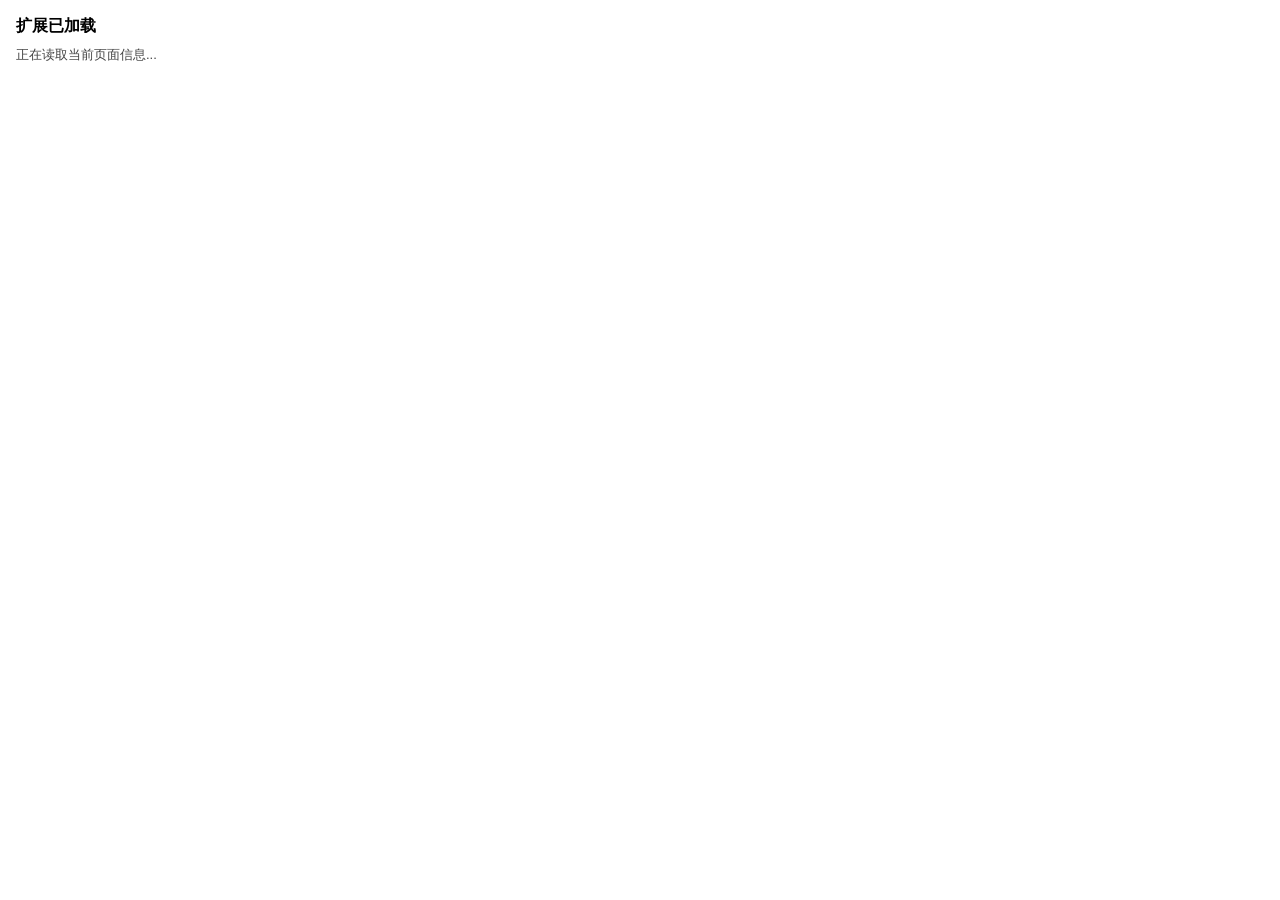
==== chrome-extension/popup.html @ 10727f34 "26.6.4A" ====
<!doctype html>
<html lang="zh-CN">
  <head>
    <meta charset="utf-8">
    <meta name="viewport" content="width=device-width, initial-scale=1">
    <title>My Extension</title>
    <style>
      body {
        width: 240px;
        margin: 0;
        padding: 16px;
        font-family: Arial, "Microsoft YaHei", sans-serif;
      }

      h1 {
        margin: 0 0 8px;
        font-size: 16px;
      }

      p {
        margin: 0;
        color: #444;
        font-size: 13px;
        line-height: 1.5;
      }
    </style>
  </head>
  <body>
    <h1>扩展已加载</h1>
    <p id="message">这是一个最小 Chrome 扩展示例。</p>
    <script src="popup.js"></script>
  </body>
</html>
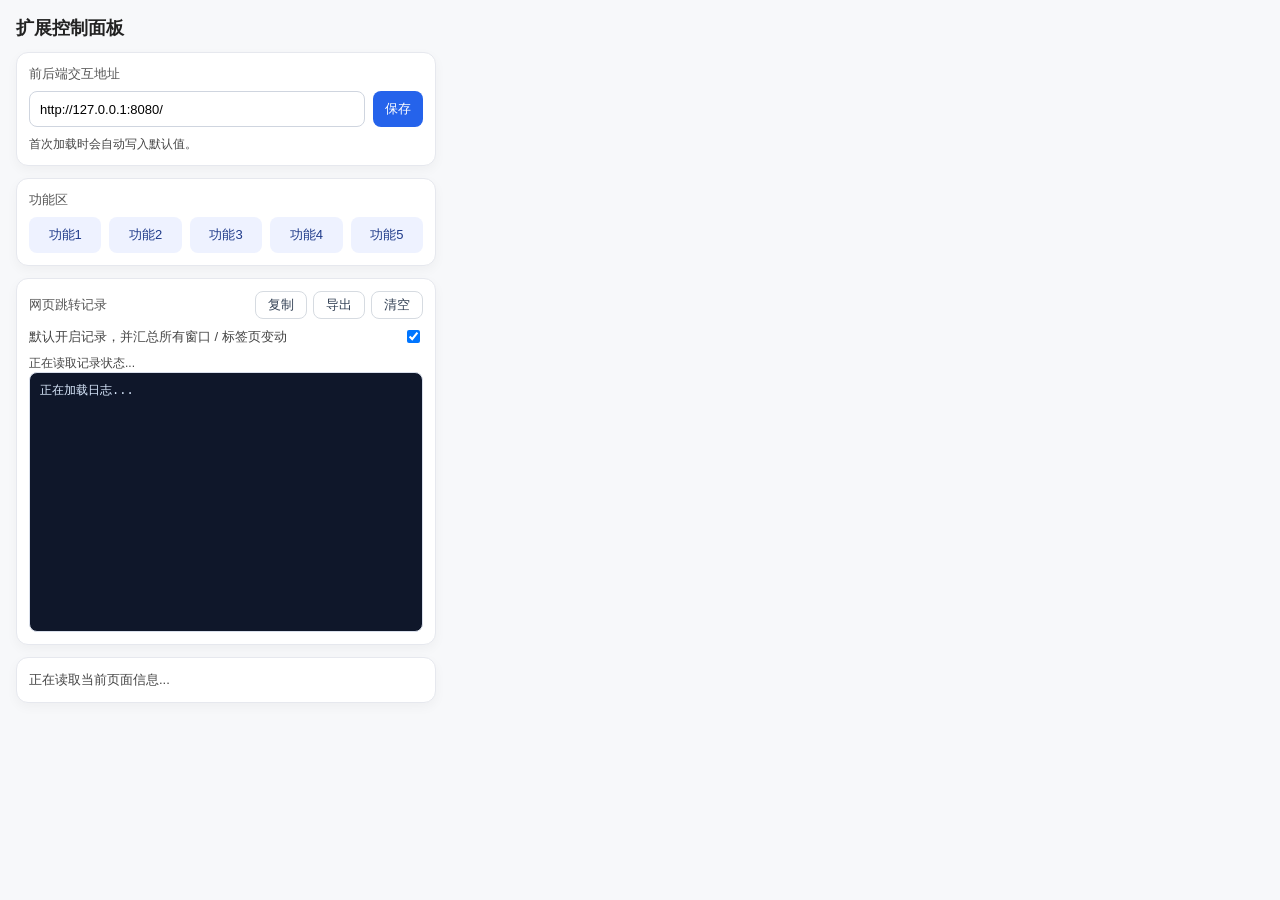
==== commit d8a50a8d: "26.6.16A" ====
--- a/chrome-extension/popup.html
+++ b/chrome-extension/popup.html
@@ -6,28 +6,204 @@
     <title>My Extension</title>
     <style>
       body {
-        width: 240px;
+        width: 420px;
         margin: 0;
         padding: 16px;
         font-family: Arial, "Microsoft YaHei", sans-serif;
+        background: #f7f8fa;
+        color: #222;
       }
 
       h1 {
-        margin: 0 0 8px;
-        font-size: 16px;
-      }
-
-      p {
+        margin: 0 0 12px;
+        font-size: 18px;
+      }
+
+      .panel {
+        background: #fff;
+        border: 1px solid #e6e8ee;
+        border-radius: 12px;
+        padding: 12px;
+        box-shadow: 0 4px 12px rgba(0, 0, 0, 0.04);
+      }
+
+      .panel + .panel {
+        margin-top: 12px;
+      }
+
+      .label {
+        display: block;
+        margin-bottom: 8px;
+        font-size: 13px;
+        color: #555;
+      }
+
+      .row {
+        display: flex;
+        gap: 8px;
+        align-items: center;
+      }
+
+      input[type="text"] {
+        flex: 1;
+        min-width: 0;
+        height: 36px;
+        padding: 0 10px;
+        border: 1px solid #cfd5df;
+        border-radius: 8px;
+        font-size: 13px;
+        box-sizing: border-box;
+      }
+
+      button {
+        height: 36px;
+        border-radius: 8px;
+        padding: 0 12px;
+        font-size: 13px;
+        cursor: pointer;
+      }
+
+      .save-button {
+        border: 0;
+        background: #2563eb;
+        color: #fff;
+        white-space: nowrap;
+      }
+
+      .save-button:disabled {
+        opacity: 0.7;
+        cursor: default;
+      }
+
+      .status {
+        min-height: 18px;
+        margin-top: 8px;
+        color: #444;
+        font-size: 12px;
+        line-height: 1.5;
+      }
+
+      .button-grid {
+        display: grid;
+        grid-template-columns: repeat(5, 1fr);
+        gap: 8px;
+      }
+
+      .feature-button {
+        border: 0;
+        background: #eef2ff;
+        color: #1e3a8a;
+        padding: 0;
+      }
+
+      .feature-button:hover {
+        background: #dbeafe;
+      }
+
+      .message {
         margin: 0;
         color: #444;
         font-size: 13px;
         line-height: 1.5;
+      }
+
+      .logs-header {
+        display: flex;
+        align-items: center;
+        justify-content: space-between;
+        gap: 8px;
+        margin-bottom: 8px;
+      }
+
+      .logs-actions {
+        display: flex;
+        gap: 6px;
+        flex-wrap: wrap;
+      }
+
+      .small-button {
+        height: 28px;
+        border: 1px solid #d6dbe1;
+        background: #fff;
+        color: #334155;
+      }
+
+      .toggle-row {
+        display: flex;
+        align-items: center;
+        justify-content: space-between;
+        gap: 8px;
+        margin-bottom: 8px;
+      }
+
+      .toggle-label {
+        flex: 1;
+        font-size: 13px;
+        color: #444;
+      }
+
+      .logs-box {
+        height: 260px;
+        margin: 0;
+        padding: 10px;
+        overflow: auto;
+        border: 1px solid #d9dfeb;
+        border-radius: 8px;
+        background: #0f172a;
+        color: #dbeafe;
+        font-family: Consolas, "Courier New", monospace;
+        font-size: 12px;
+        line-height: 1.45;
+        white-space: pre-wrap;
+        word-break: break-all;
+        box-sizing: border-box;
       }
     </style>
   </head>
   <body>
-    <h1>扩展已加载</h1>
-    <p id="message">这是一个最小 Chrome 扩展示例。</p>
+    <h1>扩展控制面板</h1>
+
+    <section class="panel">
+      <label class="label" for="backend-base-url">前后端交互地址</label>
+      <div class="row">
+        <input id="backend-base-url" type="text" value="http://127.0.0.1:8080/" spellcheck="false">
+        <button class="save-button" id="save-backend-url" type="button">保存</button>
+      </div>
+      <div class="status" id="save-status">首次加载时会自动写入默认值。</div>
+    </section>
+
+    <section class="panel">
+      <div class="label">功能区</div>
+      <div class="button-grid">
+        <button class="feature-button" data-feature="1" type="button">功能1</button>
+        <button class="feature-button" data-feature="2" type="button">功能2</button>
+        <button class="feature-button" data-feature="3" type="button">功能3</button>
+        <button class="feature-button" data-feature="4" type="button">功能4</button>
+        <button class="feature-button" data-feature="5" type="button">功能5</button>
+      </div>
+    </section>
+
+    <section class="panel">
+      <div class="logs-header">
+        <div class="label" style="margin: 0;">网页跳转记录</div>
+        <div class="logs-actions">
+          <button class="small-button" id="url-logger-copy" type="button">复制</button>
+          <button class="small-button" id="url-logger-export" type="button">导出</button>
+          <button class="small-button" id="url-logger-clear" type="button">清空</button>
+        </div>
+      </div>
+      <div class="toggle-row">
+        <label class="toggle-label" for="url-logger-enabled">默认开启记录，并汇总所有窗口 / 标签页变动</label>
+        <input id="url-logger-enabled" type="checkbox" checked>
+      </div>
+      <div class="status" id="url-logger-status">正在读取记录状态...</div>
+      <pre class="logs-box" id="url-logger-logs">正在加载日志...</pre>
+    </section>
+
+    <section class="panel">
+      <p class="message" id="message">正在读取当前页面信息...</p>
+    </section>
+
     <script src="popup.js"></script>
   </body>
 </html>
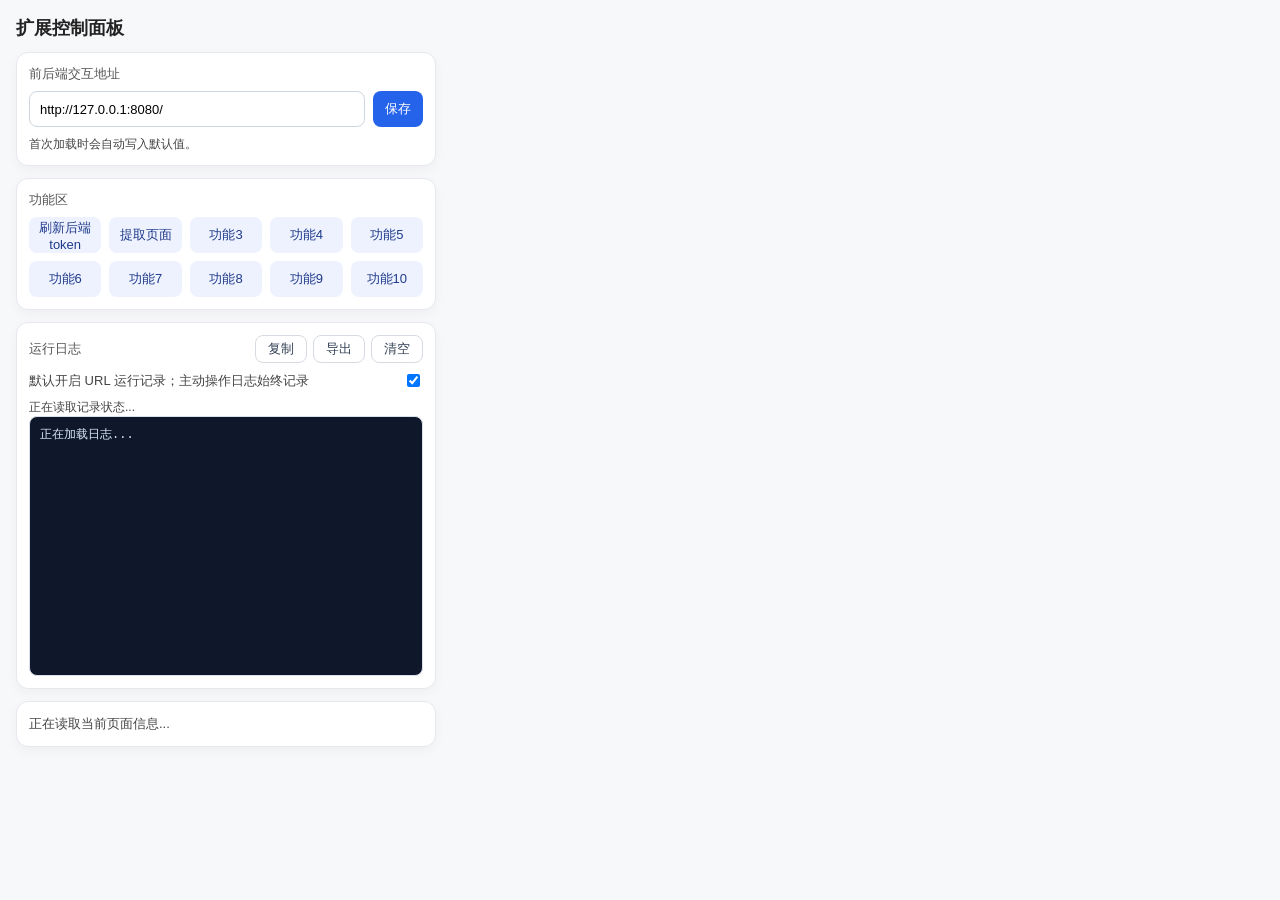
==== commit 6d1344b1: "26.6.19D" ====
--- a/chrome-extension/popup.html
+++ b/chrome-extension/popup.html
@@ -175,17 +175,22 @@
     <section class="panel">
       <div class="label">功能区</div>
       <div class="button-grid">
-        <button class="feature-button" data-feature="1" type="button">功能1</button>
-        <button class="feature-button" data-feature="2" type="button">功能2</button>
+        <button class="feature-button" data-feature="1" type="button">刷新后端token</button>
+        <button class="feature-button" data-feature="2" type="button">提取页面</button>
         <button class="feature-button" data-feature="3" type="button">功能3</button>
         <button class="feature-button" data-feature="4" type="button">功能4</button>
         <button class="feature-button" data-feature="5" type="button">功能5</button>
+        <button class="feature-button" data-feature="6" type="button">功能6</button>
+        <button class="feature-button" data-feature="7" type="button">功能7</button>
+        <button class="feature-button" data-feature="8" type="button">功能8</button>
+        <button class="feature-button" data-feature="9" type="button">功能9</button>
+        <button class="feature-button" data-feature="10" type="button">功能10</button>
       </div>
     </section>
 
     <section class="panel">
       <div class="logs-header">
-        <div class="label" style="margin: 0;">网页跳转记录</div>
+        <div class="label" style="margin: 0;">运行日志</div>
         <div class="logs-actions">
           <button class="small-button" id="url-logger-copy" type="button">复制</button>
           <button class="small-button" id="url-logger-export" type="button">导出</button>
@@ -193,7 +198,7 @@
         </div>
       </div>
       <div class="toggle-row">
-        <label class="toggle-label" for="url-logger-enabled">默认开启记录，并汇总所有窗口 / 标签页变动</label>
+        <label class="toggle-label" for="url-logger-enabled">默认开启 URL 运行记录；主动操作日志始终记录</label>
         <input id="url-logger-enabled" type="checkbox" checked>
       </div>
       <div class="status" id="url-logger-status">正在读取记录状态...</div>
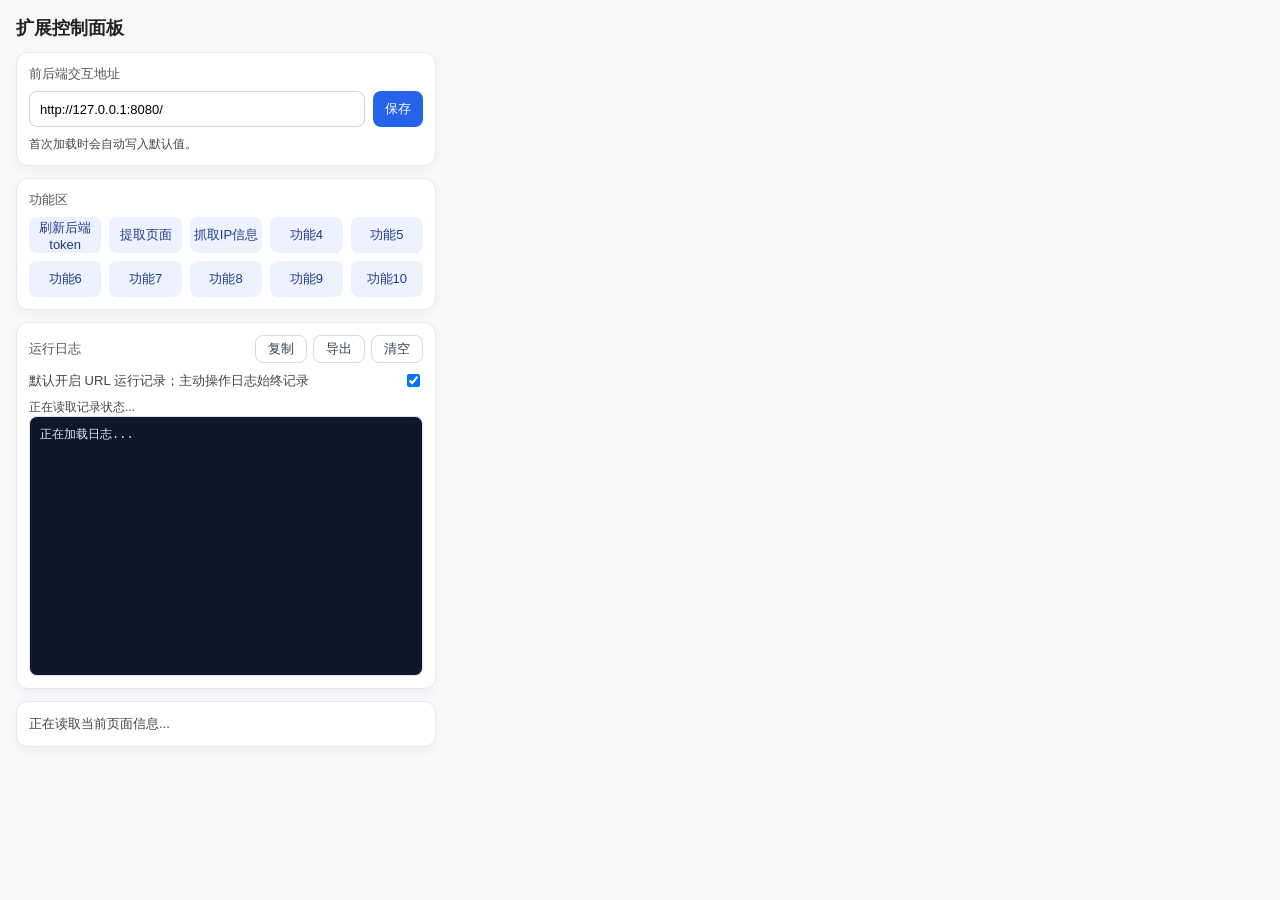
==== commit 1c152e66: "26.6.19E" ====
--- a/chrome-extension/popup.html
+++ b/chrome-extension/popup.html
@@ -177,7 +177,7 @@
       <div class="button-grid">
         <button class="feature-button" data-feature="1" type="button">刷新后端token</button>
         <button class="feature-button" data-feature="2" type="button">提取页面</button>
-        <button class="feature-button" data-feature="3" type="button">功能3</button>
+        <button class="feature-button" data-feature="3" type="button">抓取IP信息</button>
         <button class="feature-button" data-feature="4" type="button">功能4</button>
         <button class="feature-button" data-feature="5" type="button">功能5</button>
         <button class="feature-button" data-feature="6" type="button">功能6</button>
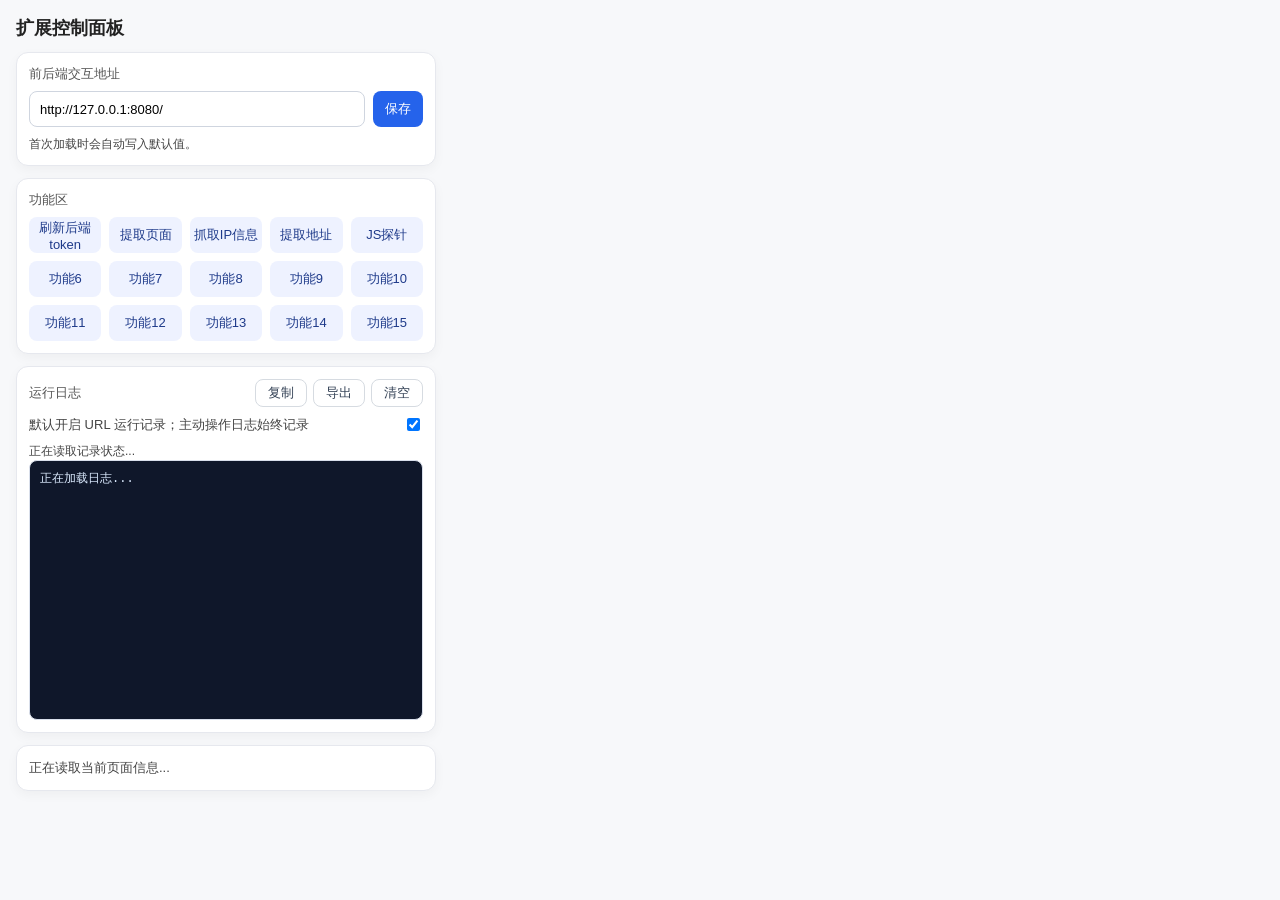
==== commit ba116db5: "26.6.20E" ====
--- a/chrome-extension/popup.html
+++ b/chrome-extension/popup.html
@@ -178,13 +178,18 @@
         <button class="feature-button" data-feature="1" type="button">刷新后端token</button>
         <button class="feature-button" data-feature="2" type="button">提取页面</button>
         <button class="feature-button" data-feature="3" type="button">抓取IP信息</button>
-        <button class="feature-button" data-feature="4" type="button">功能4</button>
-        <button class="feature-button" data-feature="5" type="button">功能5</button>
+        <button class="feature-button" data-feature="4" type="button">提取地址</button>
+        <button class="feature-button" data-feature="5" type="button">JS探针</button>
         <button class="feature-button" data-feature="6" type="button">功能6</button>
         <button class="feature-button" data-feature="7" type="button">功能7</button>
         <button class="feature-button" data-feature="8" type="button">功能8</button>
         <button class="feature-button" data-feature="9" type="button">功能9</button>
         <button class="feature-button" data-feature="10" type="button">功能10</button>
+        <button class="feature-button" data-feature="11" type="button">功能11</button>
+        <button class="feature-button" data-feature="12" type="button">功能12</button>
+        <button class="feature-button" data-feature="13" type="button">功能13</button>
+        <button class="feature-button" data-feature="14" type="button">功能14</button>
+        <button class="feature-button" data-feature="15" type="button">功能15</button>
       </div>
     </section>
 
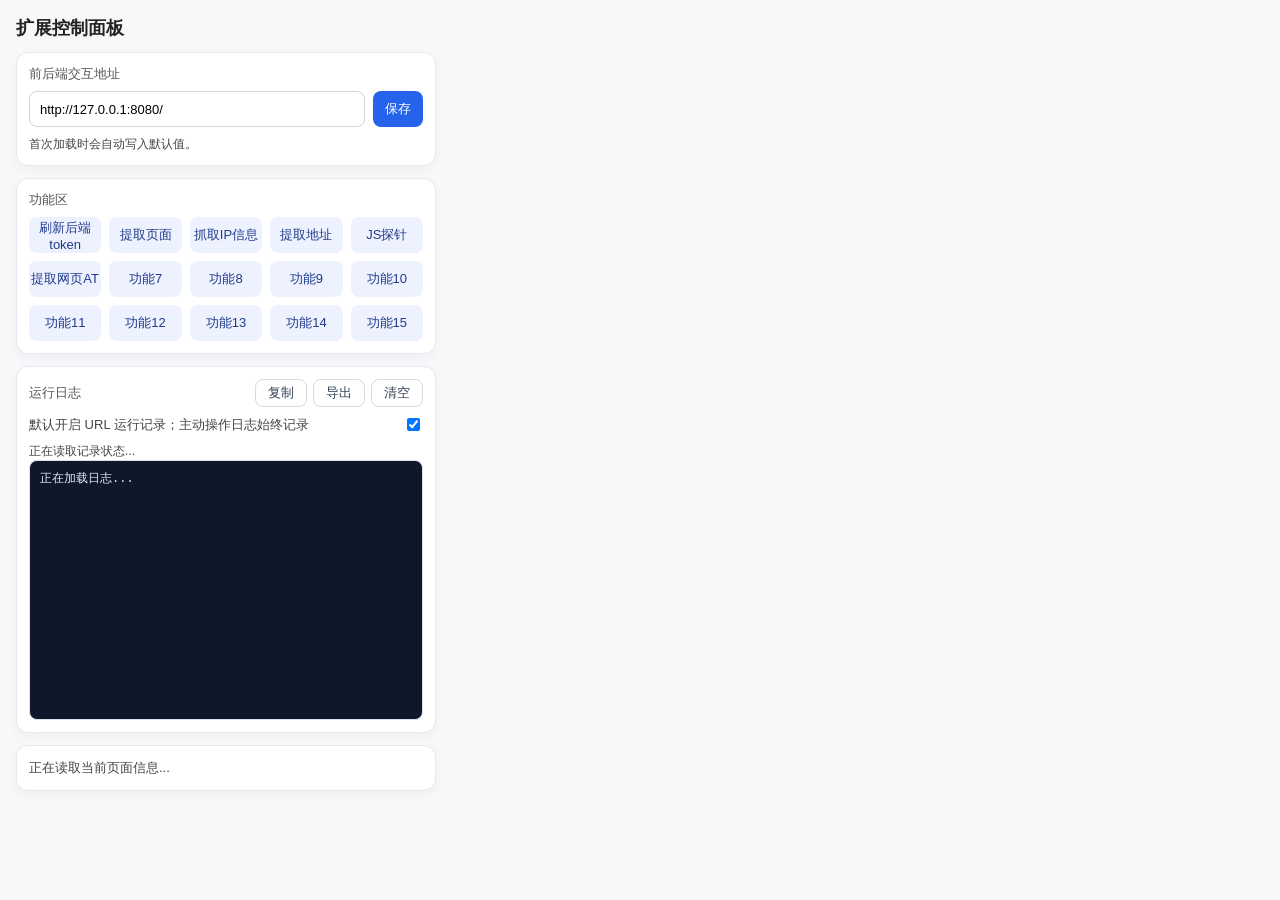
==== commit b5dc74b2: "26.6.23A" ====
--- a/chrome-extension/popup.html
+++ b/chrome-extension/popup.html
@@ -180,7 +180,7 @@
         <button class="feature-button" data-feature="3" type="button">抓取IP信息</button>
         <button class="feature-button" data-feature="4" type="button">提取地址</button>
         <button class="feature-button" data-feature="5" type="button">JS探针</button>
-        <button class="feature-button" data-feature="6" type="button">功能6</button>
+        <button class="feature-button" data-feature="6" type="button">提取网页AT</button>
         <button class="feature-button" data-feature="7" type="button">功能7</button>
         <button class="feature-button" data-feature="8" type="button">功能8</button>
         <button class="feature-button" data-feature="9" type="button">功能9</button>
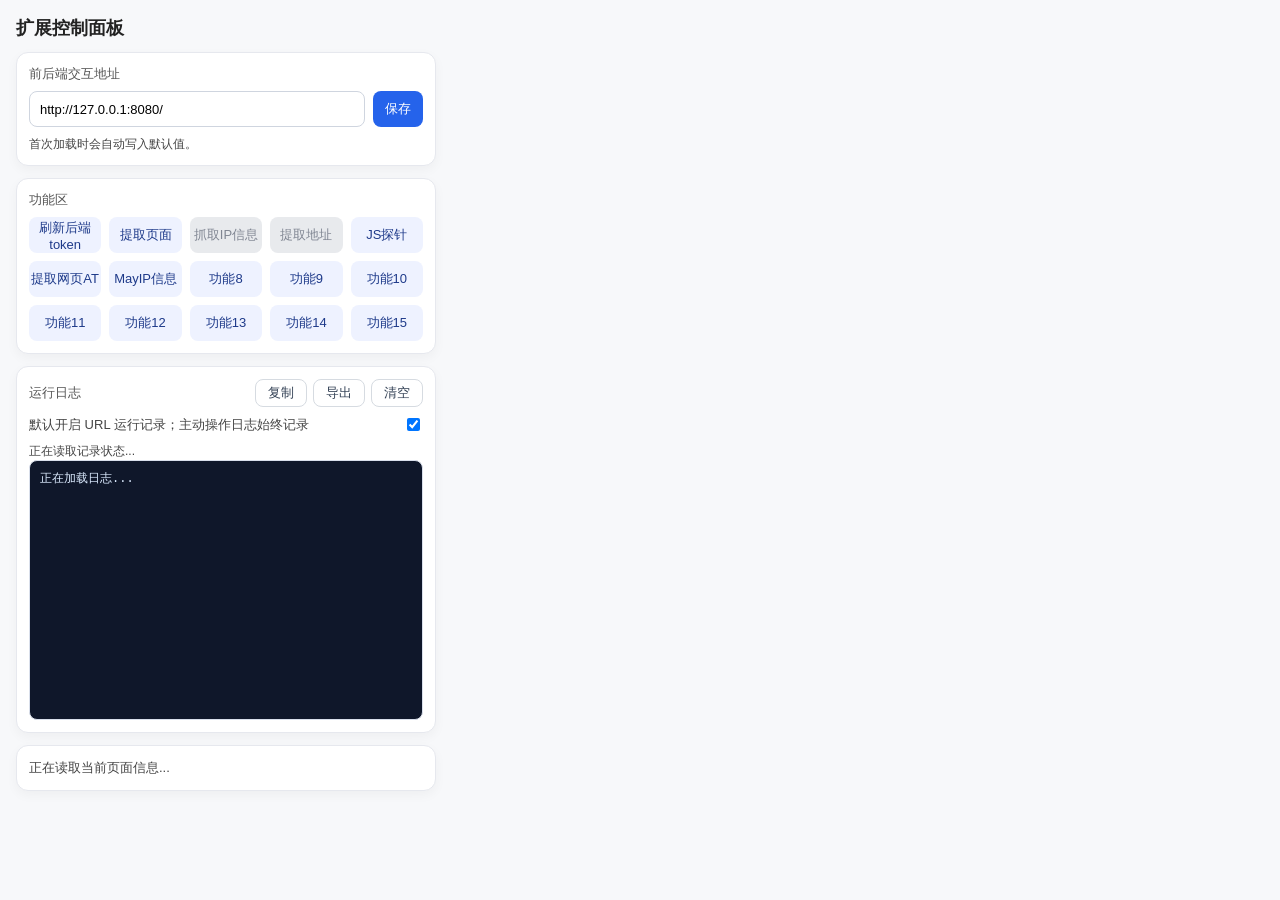
==== commit a0df3eec: "26.7.4A" ====
--- a/chrome-extension/popup.html
+++ b/chrome-extension/popup.html
@@ -98,6 +98,13 @@
 
       .feature-button:hover {
         background: #dbeafe;
+      }
+
+      .feature-button:disabled {
+        background: #e5e7eb;
+        color: #6b7280;
+        cursor: not-allowed;
+        opacity: 0.85;
       }
 
       .message {
@@ -177,11 +184,11 @@
       <div class="button-grid">
         <button class="feature-button" data-feature="1" type="button">刷新后端token</button>
         <button class="feature-button" data-feature="2" type="button">提取页面</button>
-        <button class="feature-button" data-feature="3" type="button">抓取IP信息</button>
-        <button class="feature-button" data-feature="4" type="button">提取地址</button>
+        <button class="feature-button" data-feature="3" type="button" disabled title="已计划弃用，功能代码暂时保留">抓取IP信息</button>
+        <button class="feature-button" data-feature="4" type="button" disabled title="已计划弃用，功能代码暂时保留">提取地址</button>
         <button class="feature-button" data-feature="5" type="button">JS探针</button>
         <button class="feature-button" data-feature="6" type="button">提取网页AT</button>
-        <button class="feature-button" data-feature="7" type="button">功能7</button>
+        <button class="feature-button" data-feature="7" type="button">MayIP信息</button>
         <button class="feature-button" data-feature="8" type="button">功能8</button>
         <button class="feature-button" data-feature="9" type="button">功能9</button>
         <button class="feature-button" data-feature="10" type="button">功能10</button>
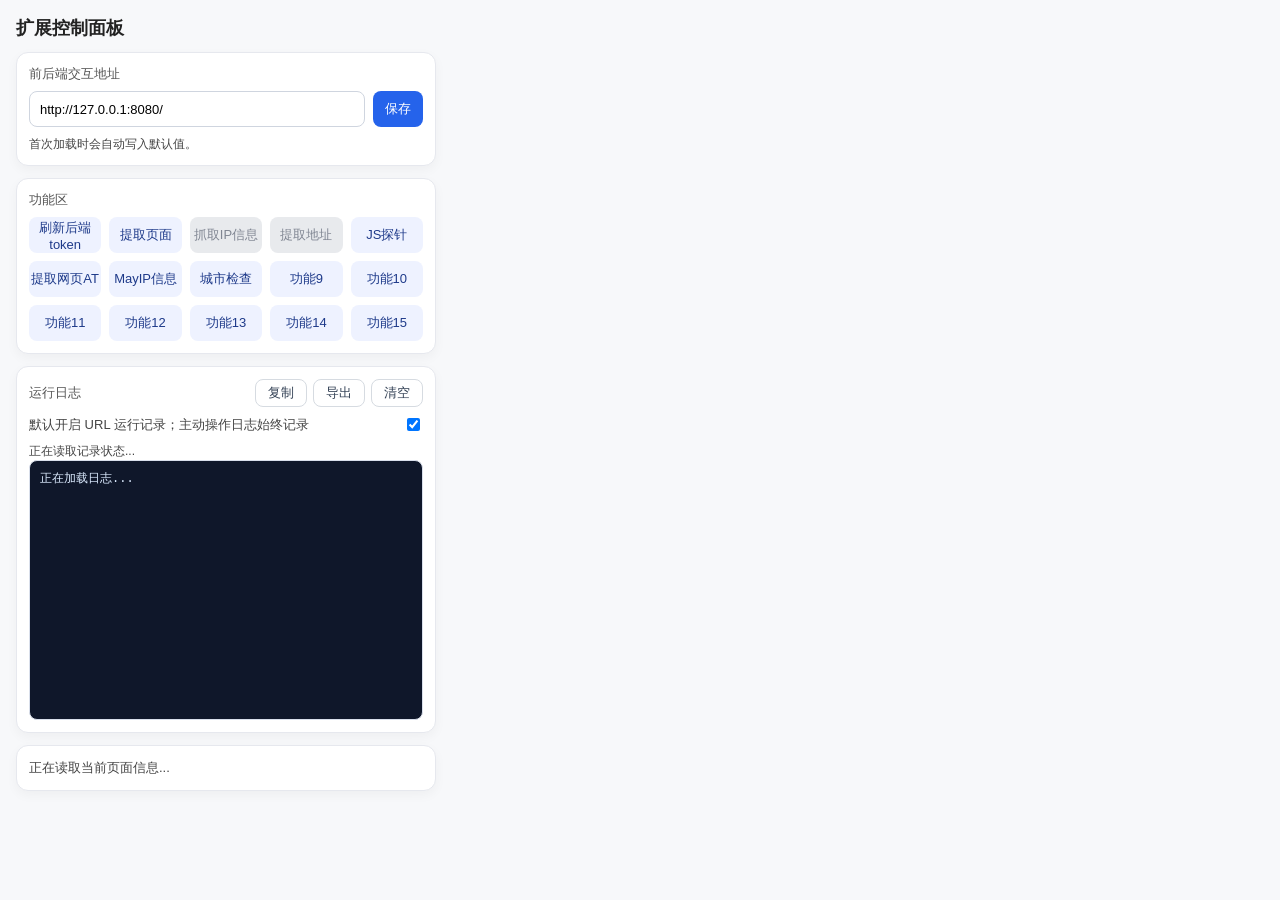
==== commit bcab7e9e: "26.7.5A" ====
--- a/chrome-extension/popup.html
+++ b/chrome-extension/popup.html
@@ -81,6 +81,7 @@
         color: #444;
         font-size: 12px;
         line-height: 1.5;
+        white-space: pre-line;
       }
 
       .button-grid {
@@ -189,7 +190,7 @@
         <button class="feature-button" data-feature="5" type="button">JS探针</button>
         <button class="feature-button" data-feature="6" type="button">提取网页AT</button>
         <button class="feature-button" data-feature="7" type="button">MayIP信息</button>
-        <button class="feature-button" data-feature="8" type="button">功能8</button>
+        <button class="feature-button" data-feature="8" type="button">城市检查</button>
         <button class="feature-button" data-feature="9" type="button">功能9</button>
         <button class="feature-button" data-feature="10" type="button">功能10</button>
         <button class="feature-button" data-feature="11" type="button">功能11</button>
